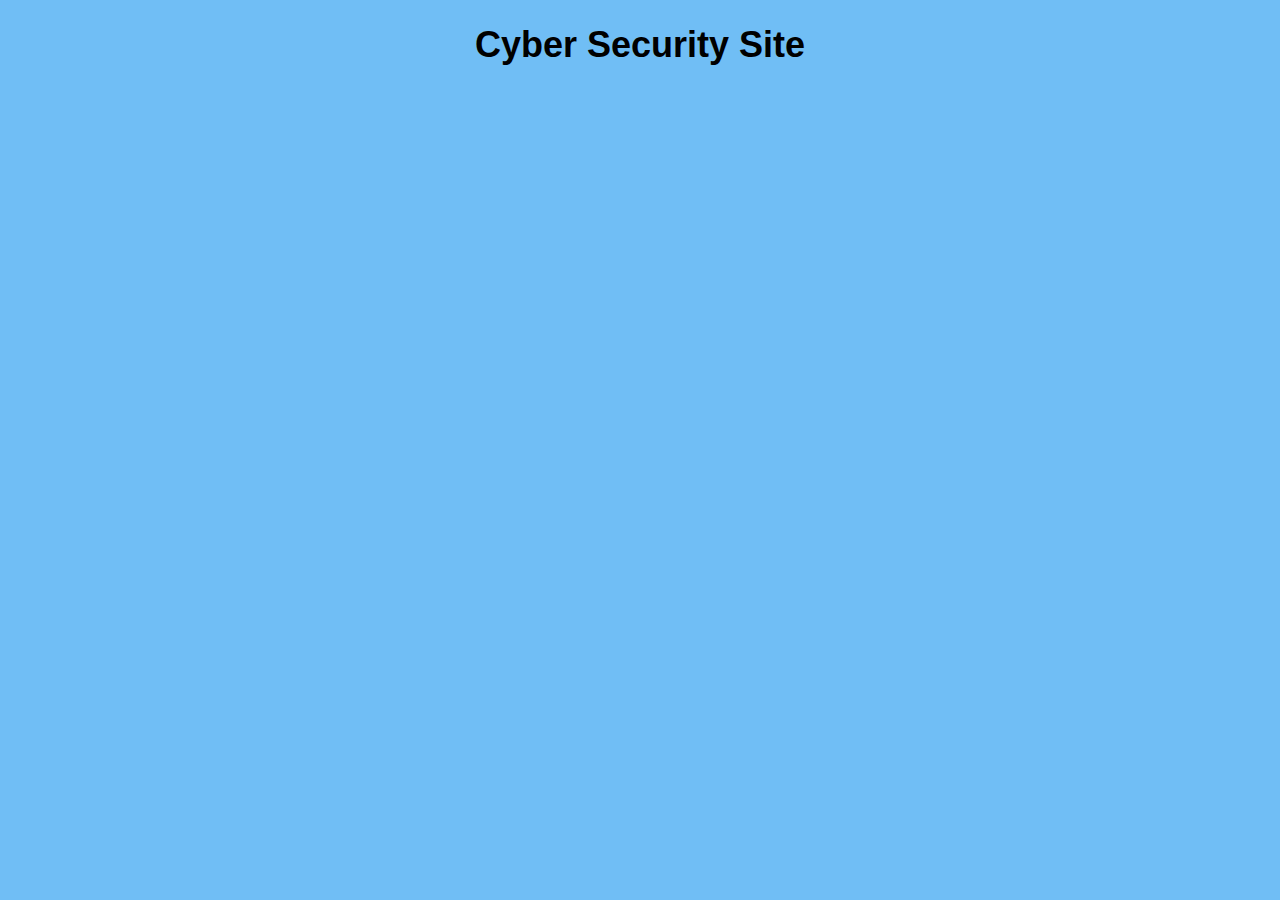
==== groupworkfinal/index.html @ 9129c7bc "initial commit" ====
<!doctype html>
<html lang="en">

<head>
    <meta charset="utf-8"><!--character encoding for the document (Unicode) -->
	<title>Cyber Security Site</title><!--web page title -->
	<meta name="viewport" content="width=device-width, initial-scale=1">
	<link href="normalize.css" rel="stylesheet">
	<link href="css.css" rel="stylesheet">
</head>

<body>
    <h1>Cyber Security Site</h1>
    
</body>

</html>
---- groupworkfinal/css.css ----
h1{
    text-align: center;
}

#intro {
    text-align: center;
}

.img1 {
    width: 250px;
    height:150px;
}

.img2 {
    width: 300px;
    height: 200px; 
     
    
}

.img3 {
  position: absolute;
  top: 30px;
  left: 0px;
  width: 300px;
  height: 300px;
}


body{
    font-family: "Audiowide", sans-serif;
    font-size: large;
    background-color: #70bef5;
}

div {
    width: auto;
    border: 0;
    padding: 0px;
    margin: 20px;
    
}

#didyouknow {
    border-radius: 25px;
    width: 500px;
    border: 5px solid black;
    padding: 0px;
    margin: 20px;
    display: inline-block;
}

#privateaccount {
    width: 850px;
    border: 0px;
    padding: 0px;
    margin: 0px;
    display: inline-block;
    vertical-align: top;
}

#toptip {
    border-radius: 25px;
    width: 250px;
    border: 5px solid black;
    padding: 0px;
    margin: 20px;
    display: inline-block;
    
}

#toptip ul {
    list-style-type: none;
}

#fakeaccounts {
    display: inline-block;
    vertical-align: top;
    width: 1090px;
}

#passwordsecurity {
  width: 850px;
  border: 0px;
  padding: 0px;
  margin: 20px;
  display: inline-block;
  vertical-align: top;
}

#thingtoremember {
  width: 350px;
  border: 5px solid black;
  border-radius: 25px;
  padding: 5px;
  margin: 20px;
  
  vertical-align: top;
  float: right;
}

.navigate {
    background-color: #70bef5;
    overflow: hidden;
}

.navigate a {
    float: left;
    color: black;
    text-align: center;
    padding: 14px 16px;
    text-decoration: none;
    font-size: 20px;
}

.navigate a:hover {
    
    color:black;
    transition-duration: 0.4s;

}

.navigate a.active {
    background-color: #70bef5;
    color: black;
}

.pros-cons-container {
    display: flex;
    max-width:700px;
    margin: 32px auto; 
    box-shadow: 0 4px 16px -4px rgba(0, 0, 0, 0.4);
    background-color: #214053;
   
}

.pros-cons-container .heading {
    font-size: 20px;
    text-align: center;
    color: #fff;
    margin: 0;
    padding: 16px 24px;
  }


  .pros-cons-container .pros-container .heading {
    background: #02c39a;
  }
  
  .pros-cons-container .cons-container .heading {
    background: #e63946;
  }
  
  .pros-cons-container .pros-container ul li::before {
    content: "\f00c";
    font-family: "Font Awesome 5 Free";
    font-weight: bold;
    padding-right: 16px;
    color: #02c39a;
    display: block;
  }
  
  .pros-cons-container .cons-container ul li::before {
    content: "\f00d";
    font-family: "Font Awesome 5 Free";
    font-weight: bold;
    padding-right: 16px;
    color: #e63946;
    display: block;
  }
  
  .pros-cons-container .pros-container,
  .pros-cons-container .cons-container {
    flex: 1;
  }
  
  .pros-cons-container .pros {
    border-right: 1px solid #eee;
  }
  
  .pros-cons-container ul {
    padding: 8px 0;
    list-style: none;
    margin: 0;
  }
  
  .pros-cons-container ul li {
    padding: 16px 32px;
    font-size: 16px;
    line-height: 2;
    display: flex;
    color: #fff;
  }
  
  @media (max-width: 530px) {
    .pros-cons-container {
      flex-direction: column;
    }
  
    .pros-cons-container ul li:nth-of-type(2n) {
      background: #eee;
    }
  }

  .button {
    background-color: #214053; 
    border: none;
    color: white;
    padding: 16px 32px;
    text-align: center;
    text-decoration: none;
    display: inline-block;
    font-size: 16px;
    margin: 4px 2px;
    transition-duration: 0.4s;
    cursor: pointer;
  }
  
  .button:hover {
    background-color: #586460;
    color: white;
  }
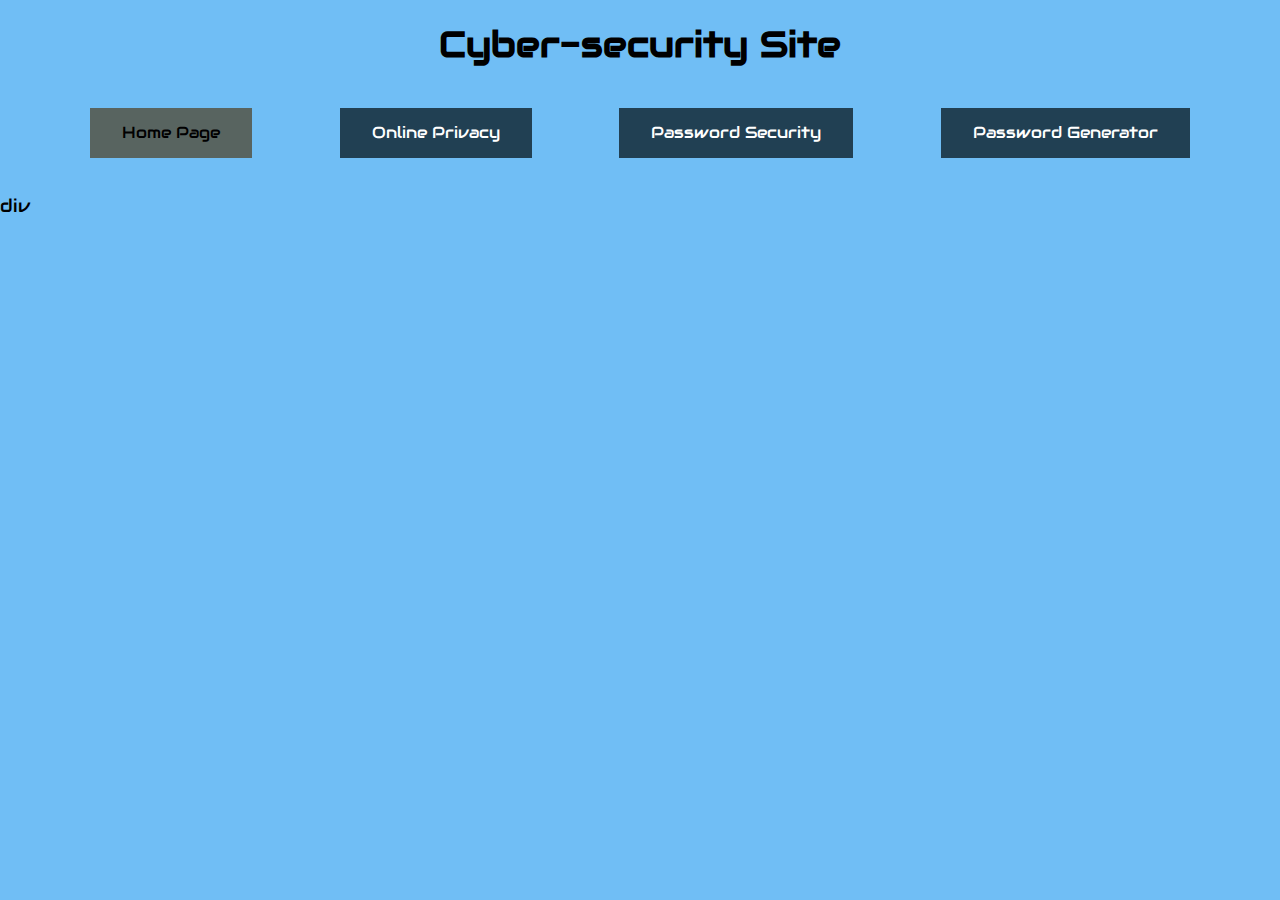
==== commit edef80c8: "Password Generator finished" ====
--- a/groupworkfinal/index.html
+++ b/groupworkfinal/index.html
@@ -2,16 +2,26 @@
 <html lang="en">
 
 <head>
-    <meta charset="utf-8"><!--character encoding for the document (Unicode) -->
-	<title>Cyber Security Site</title><!--web page title -->
+	<meta charset="utf-8"><!--character encoding for the document (Unicode) -->
+	<title>Online Privacy</title><!--web page title -->
 	<meta name="viewport" content="width=device-width, initial-scale=1">
 	<link href="normalize.css" rel="stylesheet">
 	<link href="css.css" rel="stylesheet">
+	<link rel="stylesheet" href="https://fonts.googleapis.com/css?family=Audiowide">
+	<link rel="stylesheet" href="https://cdnjs.cloudflare.com/ajax/libs/font-awesome/5.15.1/css/all.min.css">
 </head>
 
 <body>
-    <h1>Cyber Security Site</h1>
-    
+    <h1 class="center">Cyber-security Site</h1>
+
+	<div class="navigate">
+		<a class="active" href="index.html"><button class="button active">Home Page</button></a>
+		<a href="onlineprivacy.html"><button class="button">Online Privacy</button></a>
+		<a href="passwordsecurity.html"><button class="button">Password Security</button></a>
+		<a href="password-generator.html"><button class="button">Password Generator</button></a>
+	</div>
+
+	div
 </body>
 
 </html>--- a/groupworkfinal/css.css
+++ b/groupworkfinal/css.css
@@ -1,8 +1,4 @@
-h1{
-    text-align: center;
-}
-
-#intro {
+.center {
     text-align: center;
 }
 
@@ -13,17 +9,17 @@
 
 .img2 {
     width: 300px;
-    height: 200px; 
-     
-    
+    height: 200px;
+
+
 }
 
 .img3 {
-  position: absolute;
-  top: 30px;
-  left: 0px;
-  width: 300px;
-  height: 300px;
+    position: absolute;
+    top: 30px;
+    left: 0;
+    width: 300px;
+    height: 300px;
 }
 
 
@@ -36,25 +32,25 @@
 div {
     width: auto;
     border: 0;
-    padding: 0px;
-    margin: 20px;
-    
+    padding: 0;
+    margin: 20px;
+
 }
 
 #didyouknow {
     border-radius: 25px;
     width: 500px;
     border: 5px solid black;
-    padding: 0px;
+    padding: 0;
     margin: 20px;
     display: inline-block;
 }
 
 #privateaccount {
     width: 850px;
-    border: 0px;
-    padding: 0px;
-    margin: 0px;
+    border: 0;
+    padding: 0;
+    margin: 0;
     display: inline-block;
     vertical-align: top;
 }
@@ -63,10 +59,10 @@
     border-radius: 25px;
     width: 250px;
     border: 5px solid black;
-    padding: 0px;
-    margin: 20px;
-    display: inline-block;
-    
+    padding: 0;
+    margin: 20px;
+    display: inline-block;
+
 }
 
 #toptip ul {
@@ -80,26 +76,28 @@
 }
 
 #passwordsecurity {
-  width: 850px;
-  border: 0px;
-  padding: 0px;
-  margin: 20px;
-  display: inline-block;
-  vertical-align: top;
+    width: 850px;
+    border: 0;
+    padding: 0;
+    margin: 20px;
+    display: inline-block;
+    vertical-align: top;
 }
 
 #thingtoremember {
-  width: 350px;
-  border: 5px solid black;
-  border-radius: 25px;
-  padding: 5px;
-  margin: 20px;
-  
-  vertical-align: top;
-  float: right;
+    width: 350px;
+    border: 5px solid black;
+    border-radius: 25px;
+    padding: 5px;
+    margin: 20px;
+
+    vertical-align: top;
+    float: right;
 }
 
 .navigate {
+    display: flex;
+    justify-content: space-evenly;
     background-color: #70bef5;
     overflow: hidden;
 }
@@ -113,25 +111,29 @@
     font-size: 20px;
 }
 
-.navigate a:hover {
-    
+
+button.active {
+    background-color: #586460;
+    color: black;
+}
+
+button.active:hover {
+    background-color: #214053;
+    color: white;
+}
+
+.navigate .button:hover {
     color:black;
     transition-duration: 0.4s;
-
-}
-
-.navigate a.active {
-    background-color: #70bef5;
-    color: black;
 }
 
 .pros-cons-container {
     display: flex;
     max-width:700px;
-    margin: 32px auto; 
+    margin: 32px auto;
     box-shadow: 0 4px 16px -4px rgba(0, 0, 0, 0.4);
     background-color: #214053;
-   
+
 }
 
 .pros-cons-container .heading {
@@ -140,70 +142,70 @@
     color: #fff;
     margin: 0;
     padding: 16px 24px;
-  }
-
-
-  .pros-cons-container .pros-container .heading {
+}
+
+
+.pros-cons-container .pros-container .heading {
     background: #02c39a;
-  }
-  
-  .pros-cons-container .cons-container .heading {
+}
+
+.pros-cons-container .cons-container .heading {
     background: #e63946;
-  }
-  
-  .pros-cons-container .pros-container ul li::before {
+}
+
+.pros-cons-container .pros-container ul li::before {
     content: "\f00c";
-    font-family: "Font Awesome 5 Free";
+    font-family: "Font Awesome 5 Free", sans-serif;
     font-weight: bold;
     padding-right: 16px;
     color: #02c39a;
     display: block;
-  }
-  
-  .pros-cons-container .cons-container ul li::before {
+}
+
+.pros-cons-container .cons-container ul li::before {
     content: "\f00d";
-    font-family: "Font Awesome 5 Free";
+    font-family: "Font Awesome 5 Free", sans-serif;
     font-weight: bold;
     padding-right: 16px;
     color: #e63946;
     display: block;
-  }
-  
-  .pros-cons-container .pros-container,
-  .pros-cons-container .cons-container {
+}
+
+.pros-cons-container .pros-container,
+.pros-cons-container .cons-container {
     flex: 1;
-  }
-  
-  .pros-cons-container .pros {
+}
+
+.pros-cons-container .pros {
     border-right: 1px solid #eee;
-  }
-  
-  .pros-cons-container ul {
+}
+
+.pros-cons-container ul {
     padding: 8px 0;
     list-style: none;
     margin: 0;
-  }
-  
-  .pros-cons-container ul li {
+}
+
+.pros-cons-container ul li {
     padding: 16px 32px;
     font-size: 16px;
     line-height: 2;
     display: flex;
     color: #fff;
-  }
-  
-  @media (max-width: 530px) {
+}
+
+@media (max-width: 530px) {
     .pros-cons-container {
-      flex-direction: column;
+        flex-direction: column;
     }
-  
+
     .pros-cons-container ul li:nth-of-type(2n) {
-      background: #eee;
+        background: #eee;
     }
-  }
-
-  .button {
-    background-color: #214053; 
+}
+
+.button {
+    background-color: #214053;
     border: none;
     color: white;
     padding: 16px 32px;
@@ -214,9 +216,81 @@
     margin: 4px 2px;
     transition-duration: 0.4s;
     cursor: pointer;
-  }
-  
-  .button:hover {
+}
+
+.button:hover {
     background-color: #586460;
     color: white;
-  }+}
+
+.pwd-generator {
+    border-radius: 10px;
+    background-color: #214053;
+    padding: 30px;
+    margin-top: 2em;
+}
+
+.contain-width {
+    max-width: 70%;
+    margin-left: auto;
+    margin-right: auto;
+}
+
+#generator-start {
+    margin: 6em;
+}
+
+.light {
+    background-color: #70bef5;
+    color: black;
+    border-radius: 10px;
+    outline: 3px solid white;
+}
+
+.light:hover {
+    color: white;
+    background-color: #70bef5;
+    outline-color: black;
+}
+
+#generator-content {
+    flex-flow: column;
+    justify-content: space-between;
+    align-items: center;
+}
+
+#generator-header {
+    color: lightgrey;
+    margin-top: -1em;
+}
+
+.generator-choice {
+    border-radius: 10px;
+    margin: 1em;
+    min-width: 60%;
+    max-width: 60%;
+    padding: 0.5em;
+}
+
+.generator-choice:hover {
+    background-color: lightgrey;
+}
+
+.generator-choice:active {
+    background-color: grey;
+}
+
+#generator-end {
+    flex-flow: column;
+    justify-content: center;
+}
+
+#generator-end p {
+    color: lightgrey;
+}
+
+#generator-end button {
+    margin-top: 2em;
+    width: fit-content;
+    align-self: center;
+}
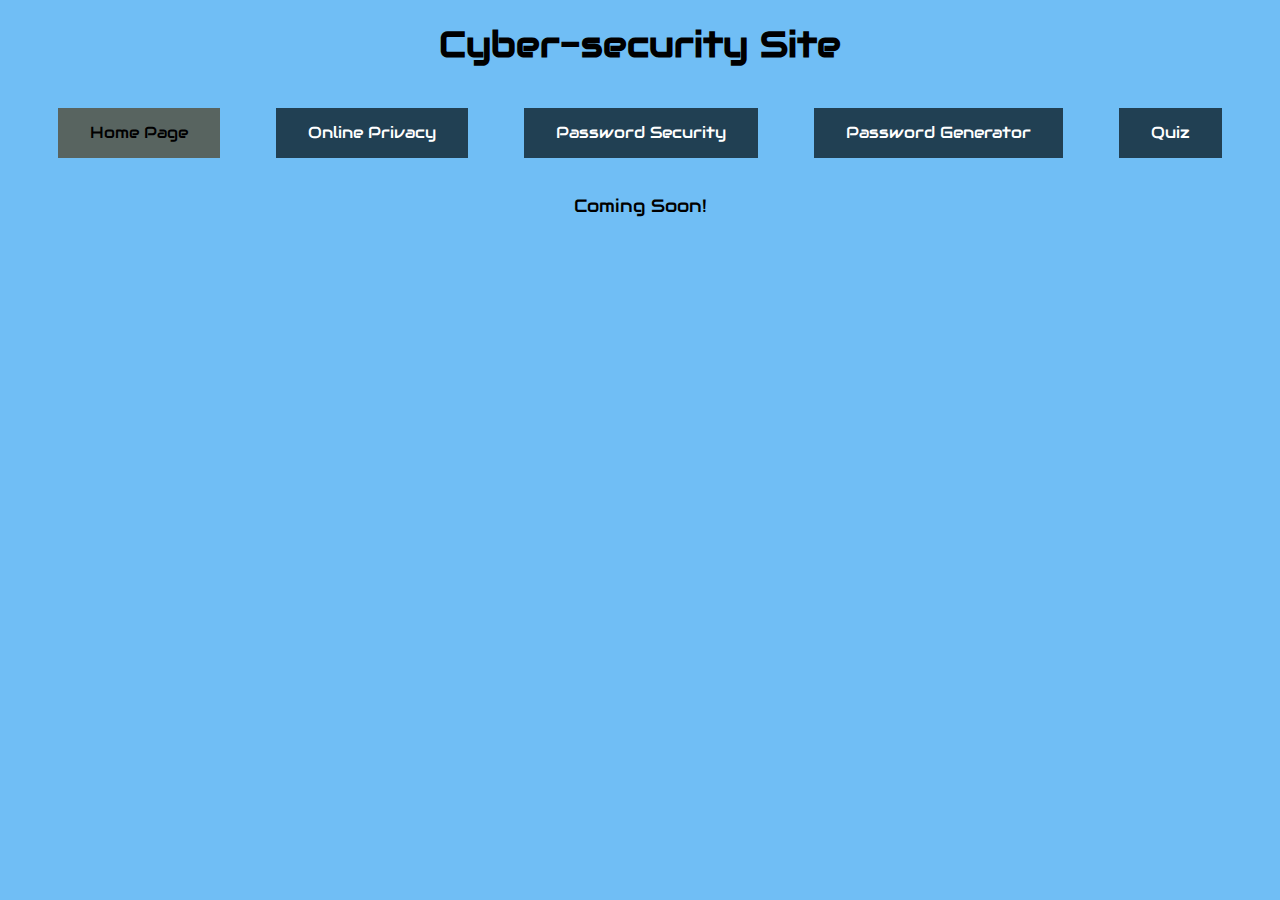
==== commit b79c71b7: "standardised pages" ====
--- a/groupworkfinal/index.html
+++ b/groupworkfinal/index.html
@@ -19,9 +19,10 @@
 		<a href="onlineprivacy.html"><button class="button">Online Privacy</button></a>
 		<a href="passwordsecurity.html"><button class="button">Password Security</button></a>
 		<a href="password-generator.html"><button class="button">Password Generator</button></a>
+		<a href="quiz.html"><button class="button">Quiz</button></a>
 	</div>
 
-	div
+	<div class="center">Coming Soon!</div>
 </body>
 
 </html>--- a/groupworkfinal/css.css
+++ b/groupworkfinal/css.css
@@ -294,3 +294,84 @@
     width: fit-content;
     align-self: center;
 }
+
+body {
+    background: #70bef5
+}
+
+.app {
+    background: #fff;
+    width: 90%;
+    max-width: 600px;
+    margin: 100px auto 0;
+    border-radius: 10px;
+    padding: 30px;
+
+}
+
+.app h1 {
+    font-size: 25px;
+    color: #001e4d;
+    font-weight: 600;
+    border-bottom: 1px solid #333;
+    padding-bottom: 30px;
+}
+
+.quiz {
+    padding: 20px 0;
+}
+
+.quiz h2 {
+    font-size: 18px;
+    color: #001e4d;
+    font-weight: 600;
+}
+
+.btn {
+    background: #fff;
+    color: #222;
+    font-weight: 500;
+    width: 100%;
+    border: 1px solid #222;
+    padding: 10px;
+    margin: 10px 0;
+    text-align: left;
+    border-radius: 4px;
+    cursor: pointer;
+    transition: all 0.3s;
+}
+
+.btn:hover:not([disabled]) {
+    background: #222;
+    color: #fff;
+}
+
+.btn:disabled {
+    cursor: no-drop;
+}
+
+#next-btn {
+    background: #001e4d;
+    color: #fff;
+    font-weight: 500;
+    width: 150px;
+    border: 0;
+    padding: 10px;
+    margin: 20px auto 0;
+    border-radius: 4px;
+    cursor: pointer;
+    display: none;
+
+}
+
+.correct {
+    background: #9aeabc;
+}
+
+.incorrect {
+    background: #ff9393;
+}
+
+.app * {
+    font-family: 'Lucida Sans', 'Lucida Sans Regular', 'Lucida Grande', 'Lucida Sans Unicode', Geneva, Verdana, sans-serif;
+}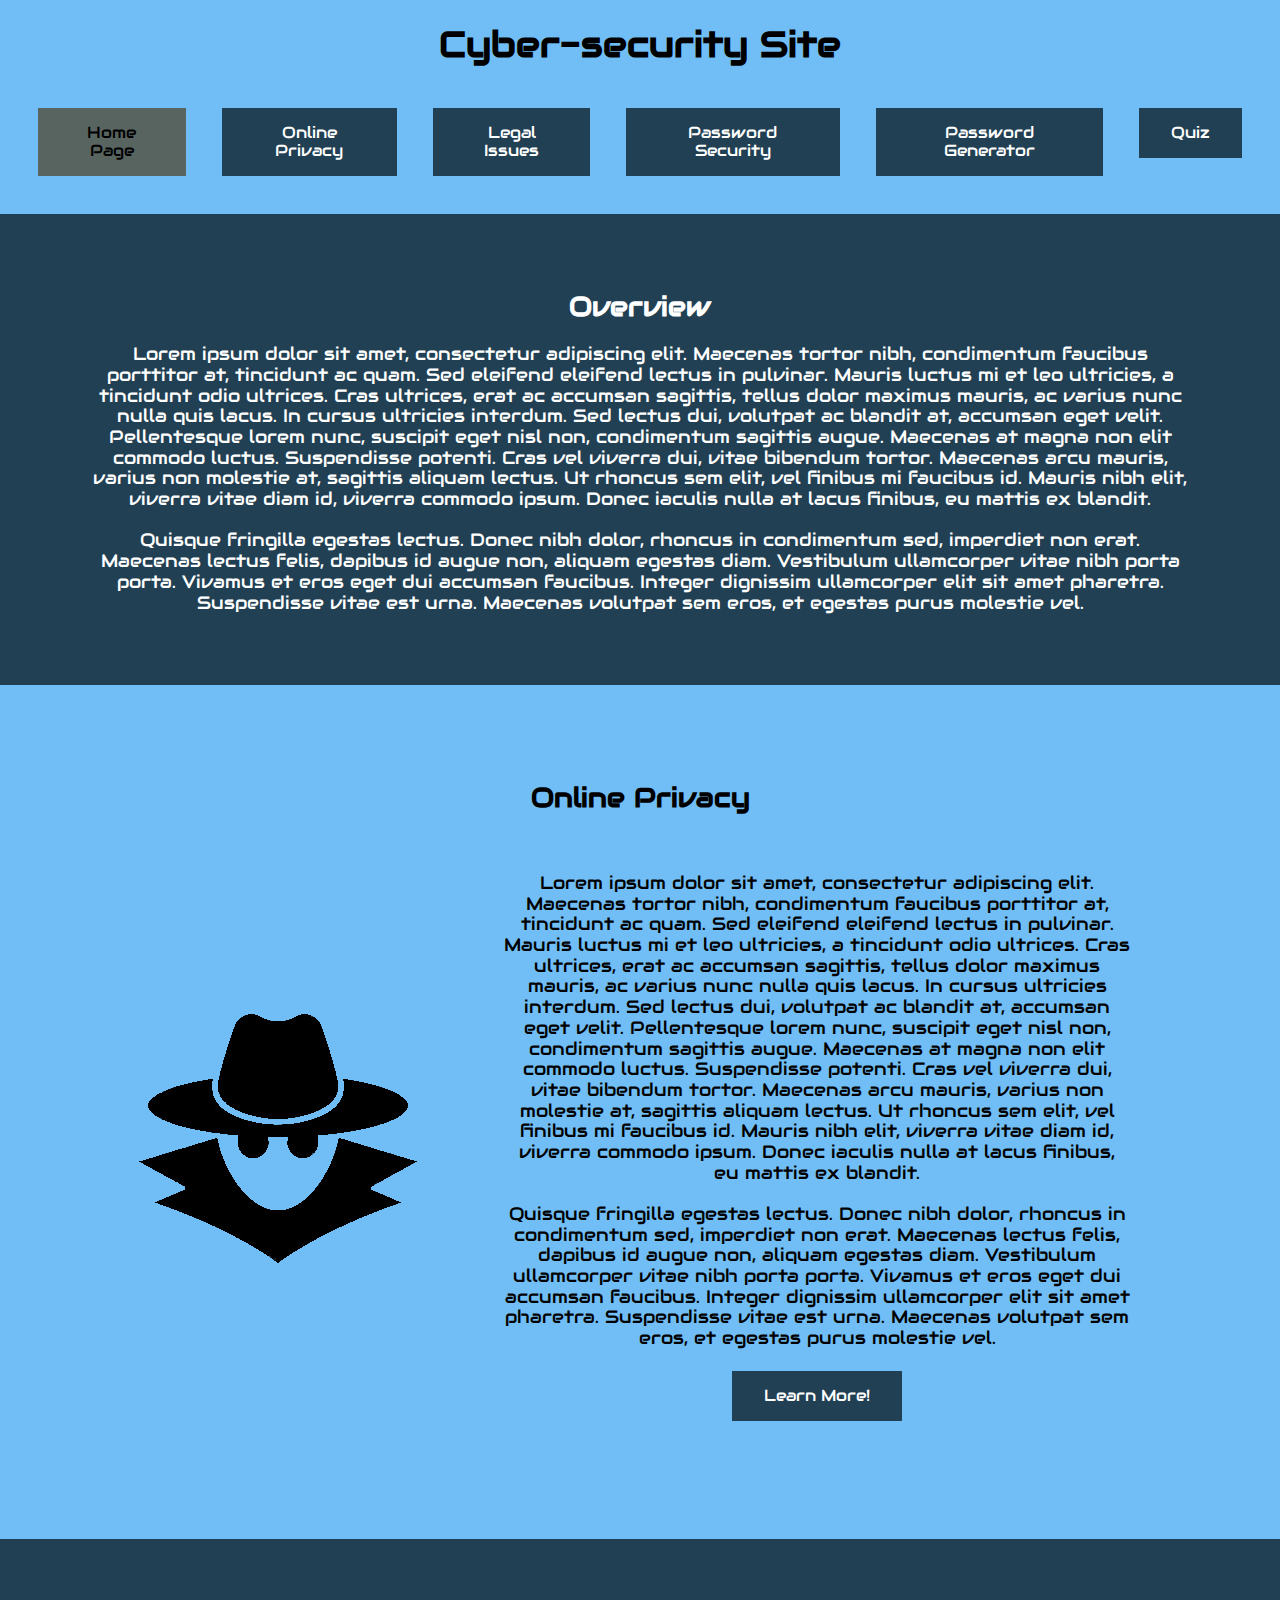
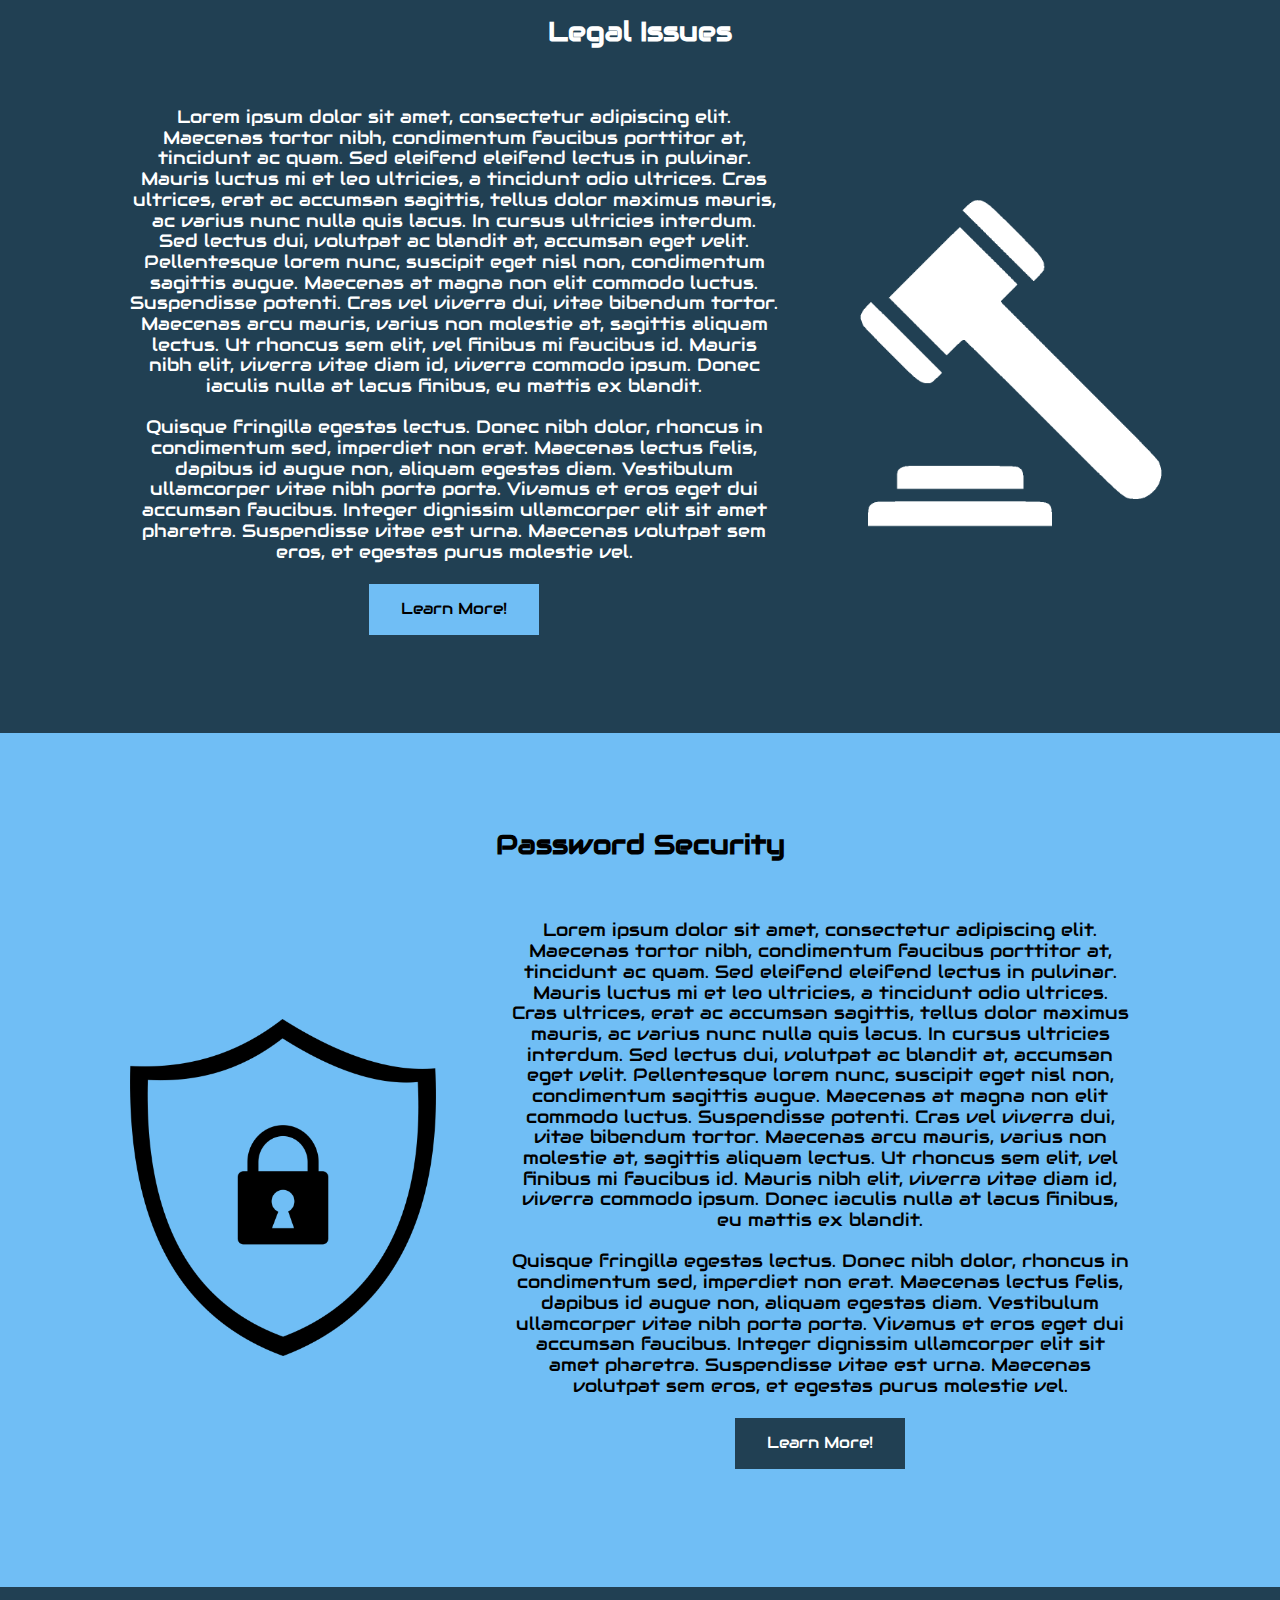
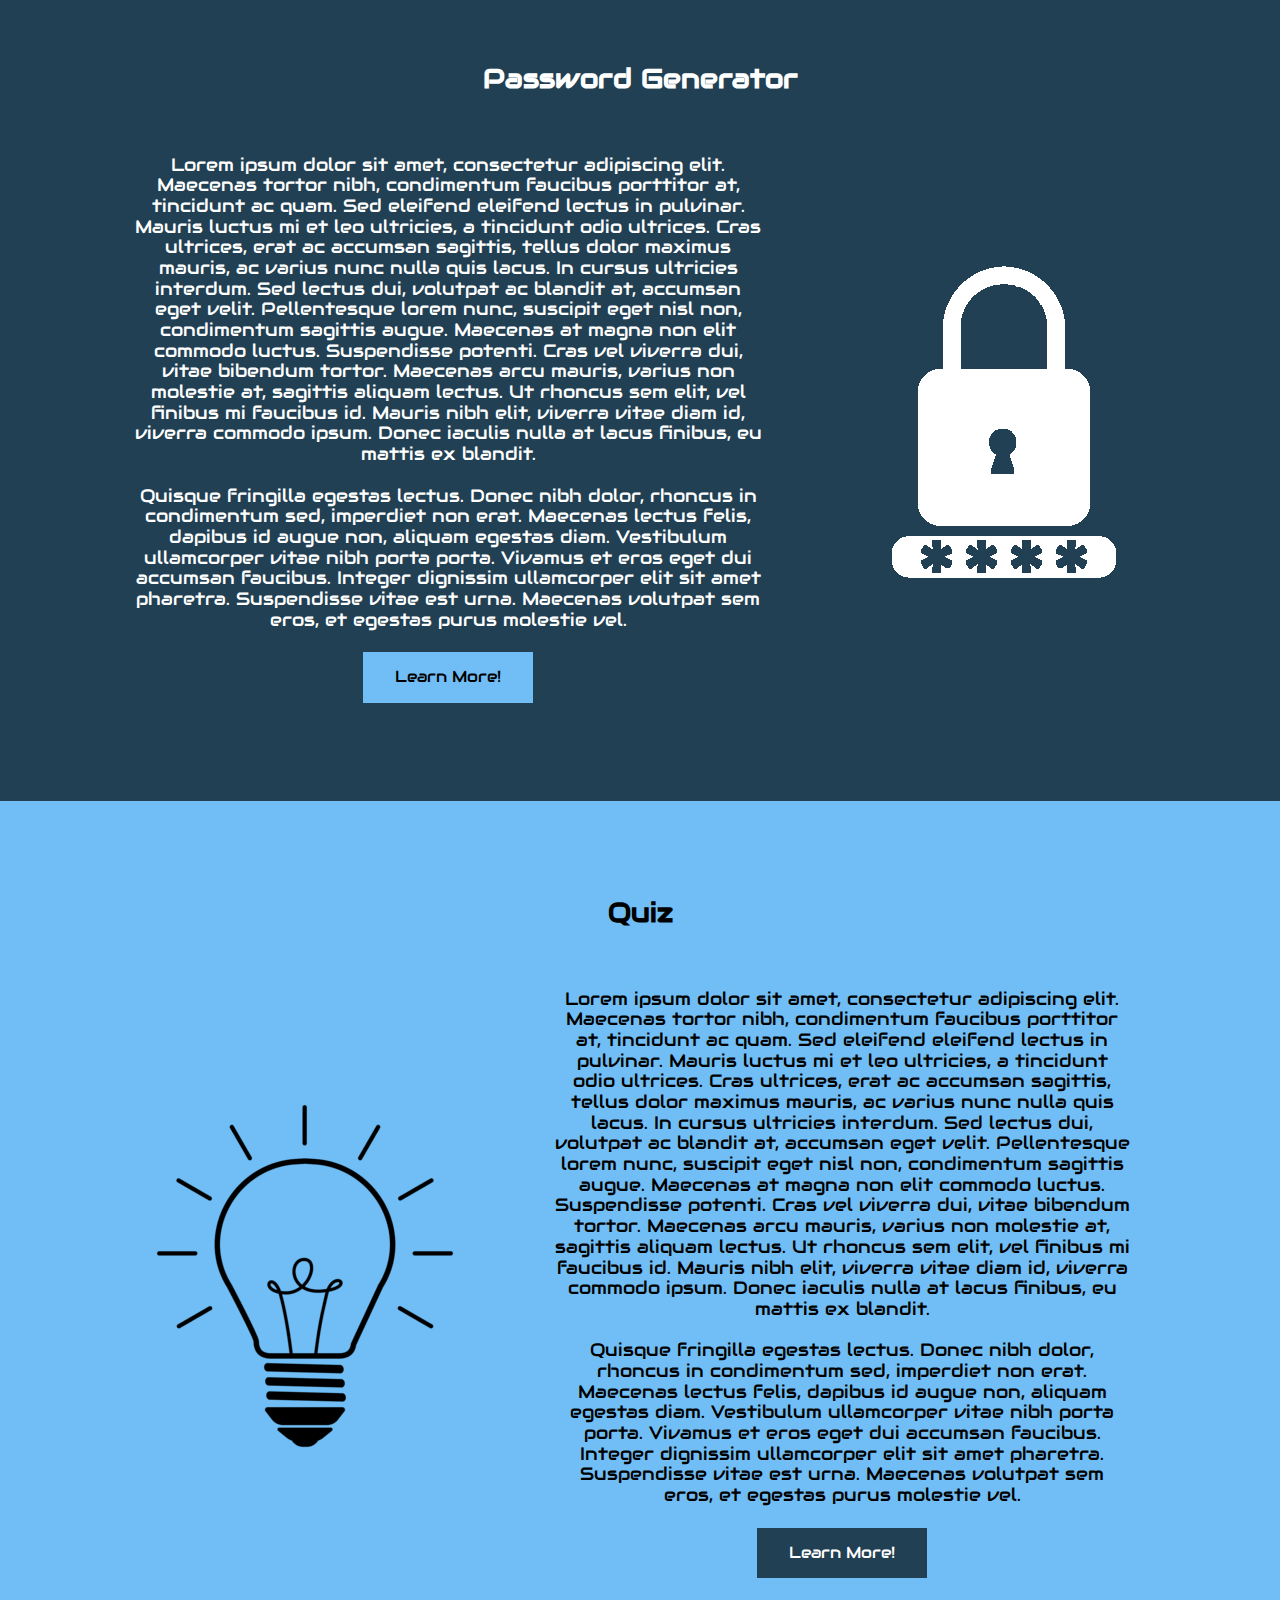
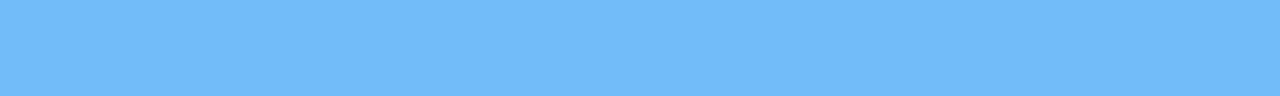
==== commit d22a1625: "Home Page Base" ====
--- a/groupworkfinal/index.html
+++ b/groupworkfinal/index.html
@@ -15,14 +15,115 @@
     <h1 class="center">Cyber-security Site</h1>
 
 	<div class="navigate">
-		<a class="active" href="index.html"><button class="button active">Home Page</button></a>
+		<a><button class="button active">Home Page</button></a>
 		<a href="onlineprivacy.html"><button class="button">Online Privacy</button></a>
+		<a href="legal.html"><button class="button">Legal Issues</button></a>
 		<a href="passwordsecurity.html"><button class="button">Password Security</button></a>
 		<a href="password-generator.html"><button class="button">Password Generator</button></a>
 		<a href="quiz.html"><button class="button">Quiz</button></a>
 	</div>
 
-	<div class="center">Coming Soon!</div>
+	<div class="center" id="index-content">
+		<div class="index-div alt-palette">
+			<h2>Overview</h2>
+			<p>
+				Lorem ipsum dolor sit amet, consectetur adipiscing elit. Maecenas tortor nibh, condimentum faucibus porttitor at, tincidunt ac quam. Sed eleifend eleifend lectus in pulvinar. Mauris luctus mi et leo ultricies, a tincidunt odio ultrices. Cras ultrices, erat ac accumsan sagittis, tellus dolor maximus mauris, ac varius nunc nulla quis lacus. In cursus ultricies interdum. Sed lectus dui, volutpat ac blandit at, accumsan eget velit. Pellentesque lorem nunc, suscipit eget nisl non, condimentum sagittis augue. Maecenas at magna non elit commodo luctus. Suspendisse potenti. Cras vel viverra dui, vitae bibendum tortor. Maecenas arcu mauris, varius non molestie at, sagittis aliquam lectus. Ut rhoncus sem elit, vel finibus mi faucibus id. Mauris nibh elit, viverra vitae diam id, viverra commodo ipsum. Donec iaculis nulla at lacus finibus, eu mattis ex blandit.
+				<br><br>
+				Quisque fringilla egestas lectus. Donec nibh dolor, rhoncus in condimentum sed, imperdiet non erat. Maecenas lectus felis, dapibus id augue non, aliquam egestas diam. Vestibulum ullamcorper vitae nibh porta porta. Vivamus et eros eget dui accumsan faucibus. Integer dignissim ullamcorper elit sit amet pharetra. Suspendisse vitae est urna. Maecenas volutpat sem eros, et egestas purus molestie vel.
+			</p>
+		</div>
+
+		<div class="index-div">
+			<h2>Online Privacy</h2>
+			<div class="index-section">
+				<img src="images/incognito.png" alt="Man with hat & sunglasses" id="privacy-img"> <!-- https://designbundles.net/cooshstore/865854-incognito-icon-browse-in-private-spy-agent-secret- -->
+				<div class="index-txt">
+					<p>
+						Lorem ipsum dolor sit amet, consectetur adipiscing elit. Maecenas tortor nibh, condimentum faucibus porttitor at, tincidunt ac quam. Sed eleifend eleifend lectus in pulvinar. Mauris luctus mi et leo ultricies, a tincidunt odio ultrices. Cras ultrices, erat ac accumsan sagittis, tellus dolor maximus mauris, ac varius nunc nulla quis lacus. In cursus ultricies interdum. Sed lectus dui, volutpat ac blandit at, accumsan eget velit. Pellentesque lorem nunc, suscipit eget nisl non, condimentum sagittis augue. Maecenas at magna non elit commodo luctus. Suspendisse potenti. Cras vel viverra dui, vitae bibendum tortor. Maecenas arcu mauris, varius non molestie at, sagittis aliquam lectus. Ut rhoncus sem elit, vel finibus mi faucibus id. Mauris nibh elit, viverra vitae diam id, viverra commodo ipsum. Donec iaculis nulla at lacus finibus, eu mattis ex blandit.
+						<br><br>
+						Quisque fringilla egestas lectus. Donec nibh dolor, rhoncus in condimentum sed, imperdiet non erat. Maecenas lectus felis, dapibus id augue non, aliquam egestas diam. Vestibulum ullamcorper vitae nibh porta porta. Vivamus et eros eget dui accumsan faucibus. Integer dignissim ullamcorper elit sit amet pharetra. Suspendisse vitae est urna. Maecenas volutpat sem eros, et egestas purus molestie vel.
+					</p>
+					<a href="onlineprivacy.html">
+						<button class="button">Learn More!</button>
+					</a>
+				</div>
+			</div>
+
+		</div>
+
+		<div class="index-div alt-palette">
+			<h2>Legal Issues</h2>
+			<div class="index-section">
+				<div class="index-txt">
+					<p>
+						Lorem ipsum dolor sit amet, consectetur adipiscing elit. Maecenas tortor nibh, condimentum faucibus porttitor at, tincidunt ac quam. Sed eleifend eleifend lectus in pulvinar. Mauris luctus mi et leo ultricies, a tincidunt odio ultrices. Cras ultrices, erat ac accumsan sagittis, tellus dolor maximus mauris, ac varius nunc nulla quis lacus. In cursus ultricies interdum. Sed lectus dui, volutpat ac blandit at, accumsan eget velit. Pellentesque lorem nunc, suscipit eget nisl non, condimentum sagittis augue. Maecenas at magna non elit commodo luctus. Suspendisse potenti. Cras vel viverra dui, vitae bibendum tortor. Maecenas arcu mauris, varius non molestie at, sagittis aliquam lectus. Ut rhoncus sem elit, vel finibus mi faucibus id. Mauris nibh elit, viverra vitae diam id, viverra commodo ipsum. Donec iaculis nulla at lacus finibus, eu mattis ex blandit.
+						<br><br>
+						Quisque fringilla egestas lectus. Donec nibh dolor, rhoncus in condimentum sed, imperdiet non erat. Maecenas lectus felis, dapibus id augue non, aliquam egestas diam. Vestibulum ullamcorper vitae nibh porta porta. Vivamus et eros eget dui accumsan faucibus. Integer dignissim ullamcorper elit sit amet pharetra. Suspendisse vitae est urna. Maecenas volutpat sem eros, et egestas purus molestie vel.
+					</p>
+					<a href="legal.html">
+						<button class="button btn-invert">Learn More!</button>
+					</a>
+				</div>
+				<img src="images/gavel.png" alt="Gavel" id="legal-img"> <!-- https://www.clipartmax.com/middle/m2i8K9i8H7m2G6G6_law-gavel-svg-png-icon-free-download-gavel-png/ -->
+			</div>
+
+		</div>
+
+		<div class="index-div">
+			<h2>Password Security</h2>
+			<div class="index-section">
+				<img src="images/padlock.webp" alt="Lock & Shield" id="password-img"> <!-- https://uxwing.com/shield-lock-line-icon/  -->
+				<div class="index-txt">
+					<p>
+						Lorem ipsum dolor sit amet, consectetur adipiscing elit. Maecenas tortor nibh, condimentum faucibus porttitor at, tincidunt ac quam. Sed eleifend eleifend lectus in pulvinar. Mauris luctus mi et leo ultricies, a tincidunt odio ultrices. Cras ultrices, erat ac accumsan sagittis, tellus dolor maximus mauris, ac varius nunc nulla quis lacus. In cursus ultricies interdum. Sed lectus dui, volutpat ac blandit at, accumsan eget velit. Pellentesque lorem nunc, suscipit eget nisl non, condimentum sagittis augue. Maecenas at magna non elit commodo luctus. Suspendisse potenti. Cras vel viverra dui, vitae bibendum tortor. Maecenas arcu mauris, varius non molestie at, sagittis aliquam lectus. Ut rhoncus sem elit, vel finibus mi faucibus id. Mauris nibh elit, viverra vitae diam id, viverra commodo ipsum. Donec iaculis nulla at lacus finibus, eu mattis ex blandit.
+						<br><br>
+						Quisque fringilla egestas lectus. Donec nibh dolor, rhoncus in condimentum sed, imperdiet non erat. Maecenas lectus felis, dapibus id augue non, aliquam egestas diam. Vestibulum ullamcorper vitae nibh porta porta. Vivamus et eros eget dui accumsan faucibus. Integer dignissim ullamcorper elit sit amet pharetra. Suspendisse vitae est urna. Maecenas volutpat sem eros, et egestas purus molestie vel.
+					</p>
+					<a href="passwordsecurity.html">
+						<button class="button">Learn More!</button>
+					</a>
+				</div>
+			</div>
+
+		</div>
+
+		<div class="index-div alt-palette">
+			<h2>Password Generator</h2>
+			<div class="index-section">
+				<div class="index-txt">
+					<p>
+						Lorem ipsum dolor sit amet, consectetur adipiscing elit. Maecenas tortor nibh, condimentum faucibus porttitor at, tincidunt ac quam. Sed eleifend eleifend lectus in pulvinar. Mauris luctus mi et leo ultricies, a tincidunt odio ultrices. Cras ultrices, erat ac accumsan sagittis, tellus dolor maximus mauris, ac varius nunc nulla quis lacus. In cursus ultricies interdum. Sed lectus dui, volutpat ac blandit at, accumsan eget velit. Pellentesque lorem nunc, suscipit eget nisl non, condimentum sagittis augue. Maecenas at magna non elit commodo luctus. Suspendisse potenti. Cras vel viverra dui, vitae bibendum tortor. Maecenas arcu mauris, varius non molestie at, sagittis aliquam lectus. Ut rhoncus sem elit, vel finibus mi faucibus id. Mauris nibh elit, viverra vitae diam id, viverra commodo ipsum. Donec iaculis nulla at lacus finibus, eu mattis ex blandit.
+						<br><br>
+						Quisque fringilla egestas lectus. Donec nibh dolor, rhoncus in condimentum sed, imperdiet non erat. Maecenas lectus felis, dapibus id augue non, aliquam egestas diam. Vestibulum ullamcorper vitae nibh porta porta. Vivamus et eros eget dui accumsan faucibus. Integer dignissim ullamcorper elit sit amet pharetra. Suspendisse vitae est urna. Maecenas volutpat sem eros, et egestas purus molestie vel.
+					</p>
+					<a href="password-generator.html">
+						<button class="button btn-invert">Learn More!</button>
+					</a>
+				</div>
+				<img src="images/password-padlock.png" alt="Padlock & Password" id="pwd-gen-img"> <!-- https://pngtree.com/freepng/lock-icon-locked-with-password_8536180.html -->
+			</div>
+
+		</div>
+
+		<div class="index-div">
+			<h2>Quiz</h2>
+			<div class="index-section"> <!-- https://pngtree.com/freepng/vector-black-line-glowing-idea-bulb-clipart-design_8708601.html -->
+				<img src="images/lightbulb.png" alt="Lightbulb" id="quiz-img">
+				<div class="index-txt">
+					<p>
+						Lorem ipsum dolor sit amet, consectetur adipiscing elit. Maecenas tortor nibh, condimentum faucibus porttitor at, tincidunt ac quam. Sed eleifend eleifend lectus in pulvinar. Mauris luctus mi et leo ultricies, a tincidunt odio ultrices. Cras ultrices, erat ac accumsan sagittis, tellus dolor maximus mauris, ac varius nunc nulla quis lacus. In cursus ultricies interdum. Sed lectus dui, volutpat ac blandit at, accumsan eget velit. Pellentesque lorem nunc, suscipit eget nisl non, condimentum sagittis augue. Maecenas at magna non elit commodo luctus. Suspendisse potenti. Cras vel viverra dui, vitae bibendum tortor. Maecenas arcu mauris, varius non molestie at, sagittis aliquam lectus. Ut rhoncus sem elit, vel finibus mi faucibus id. Mauris nibh elit, viverra vitae diam id, viverra commodo ipsum. Donec iaculis nulla at lacus finibus, eu mattis ex blandit.
+						<br><br>
+						Quisque fringilla egestas lectus. Donec nibh dolor, rhoncus in condimentum sed, imperdiet non erat. Maecenas lectus felis, dapibus id augue non, aliquam egestas diam. Vestibulum ullamcorper vitae nibh porta porta. Vivamus et eros eget dui accumsan faucibus. Integer dignissim ullamcorper elit sit amet pharetra. Suspendisse vitae est urna. Maecenas volutpat sem eros, et egestas purus molestie vel.
+					</p>
+					<a href="quiz.html">
+						<button class="button">Learn More!</button>
+					</a>
+				</div>
+			</div>
+
+		</div>
+	</div>
+
 </body>
 
 </html>--- a/groupworkfinal/css.css
+++ b/groupworkfinal/css.css
@@ -76,7 +76,7 @@
 }
 
 #passwordsecurity {
-    width: 850px;
+    width: 80%;
     border: 0;
     padding: 0;
     margin: 20px;
@@ -85,14 +85,13 @@
 }
 
 #thingtoremember {
+    align-self: center;
     width: 350px;
+    max-height: 20em;
     border: 5px solid black;
     border-radius: 25px;
     padding: 5px;
     margin: 20px;
-
-    vertical-align: top;
-    float: right;
 }
 
 .navigate {
@@ -374,4 +373,93 @@
 
 .app * {
     font-family: 'Lucida Sans', 'Lucida Sans Regular', 'Lucida Grande', 'Lucida Sans Unicode', Geneva, Verdana, sans-serif;
+}
+
+#index-content {
+    margin: auto 0 auto 0;
+
+}
+
+.index-div {
+    padding:  3em 5em 3em 5em;
+}
+
+
+.alt-palette {
+    background-color: #214053;
+    color: white;
+    margin: 0;
+}
+
+.index-section {
+    display: flex;
+    justify-content: space-between;
+    gap: 3em;
+}
+
+
+#password-img, #legal-img {
+    width: 30%;
+    height: 30%;
+    align-self: center;
+}
+
+
+#privacy-img, #pwd-gen-img, #quiz-img {
+    width: auto;
+    height: 200%;
+    align-self: center;
+}
+
+.btn-invert {
+    color: black;
+    background-color: #70bef5;
+}
+
+.container {
+    position: relative;
+    width: 50%;
+}
+
+.image {
+    opacity: 1;
+    display: block;
+    width: 100%;
+    height: auto;
+    transition: .5s ease;
+    backface-visibility: hidden;
+}
+
+.middle {
+    transition: .5s ease;
+    opacity: 0;
+    position: absolute;
+    top: 50%;
+    left: 50%;
+    transform: translate(-50%, -50%);
+    -ms-transform: translate(-50%, -50%);
+    text-align: center;
+}
+
+.container:hover .image {
+    opacity: 0.3;
+}
+
+.container:hover .middle {
+    opacity: 1;
+}
+
+.text {
+    background-color: transparent;
+    color: white;
+    font-size: 16px;
+    padding: 16px 32px;
+}
+
+.pwd-security-intro {
+    display: flex;
+}
+
+#pwd-security-intro {
+    max-width: 60%;
 }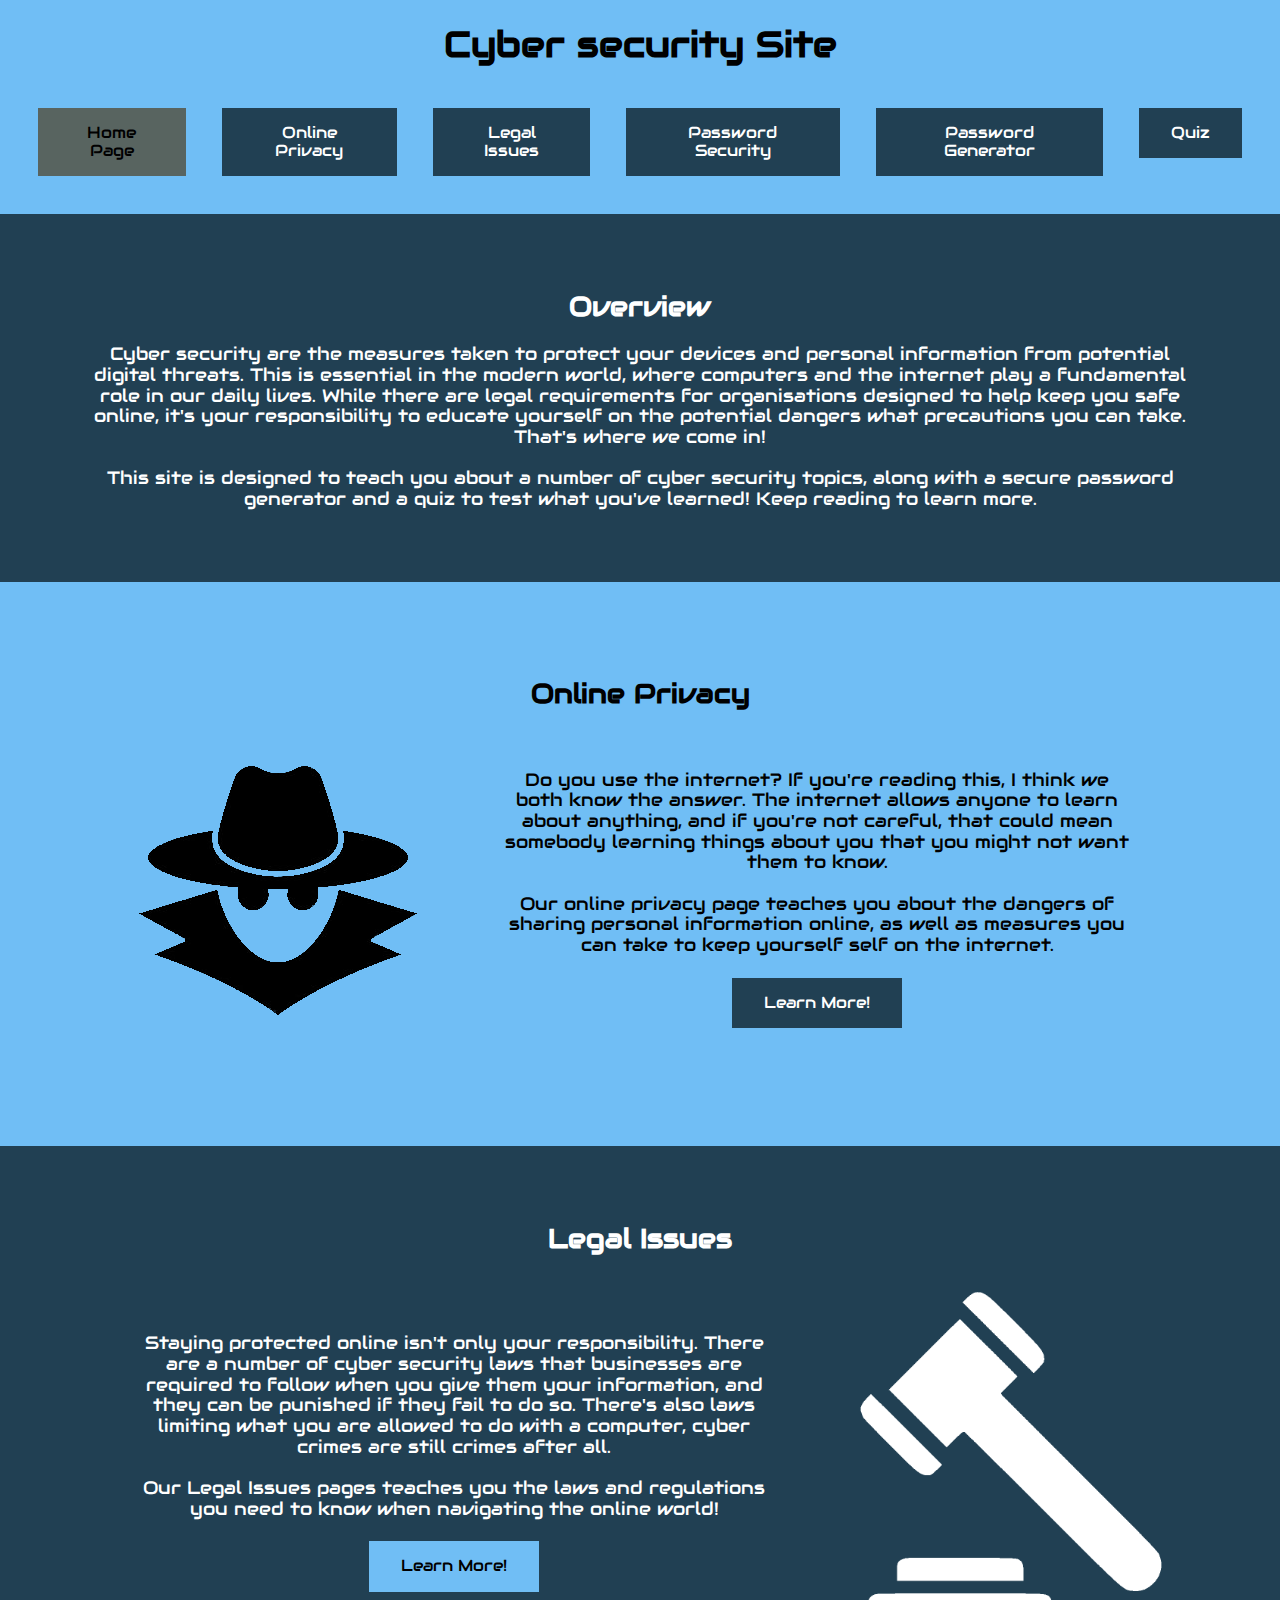
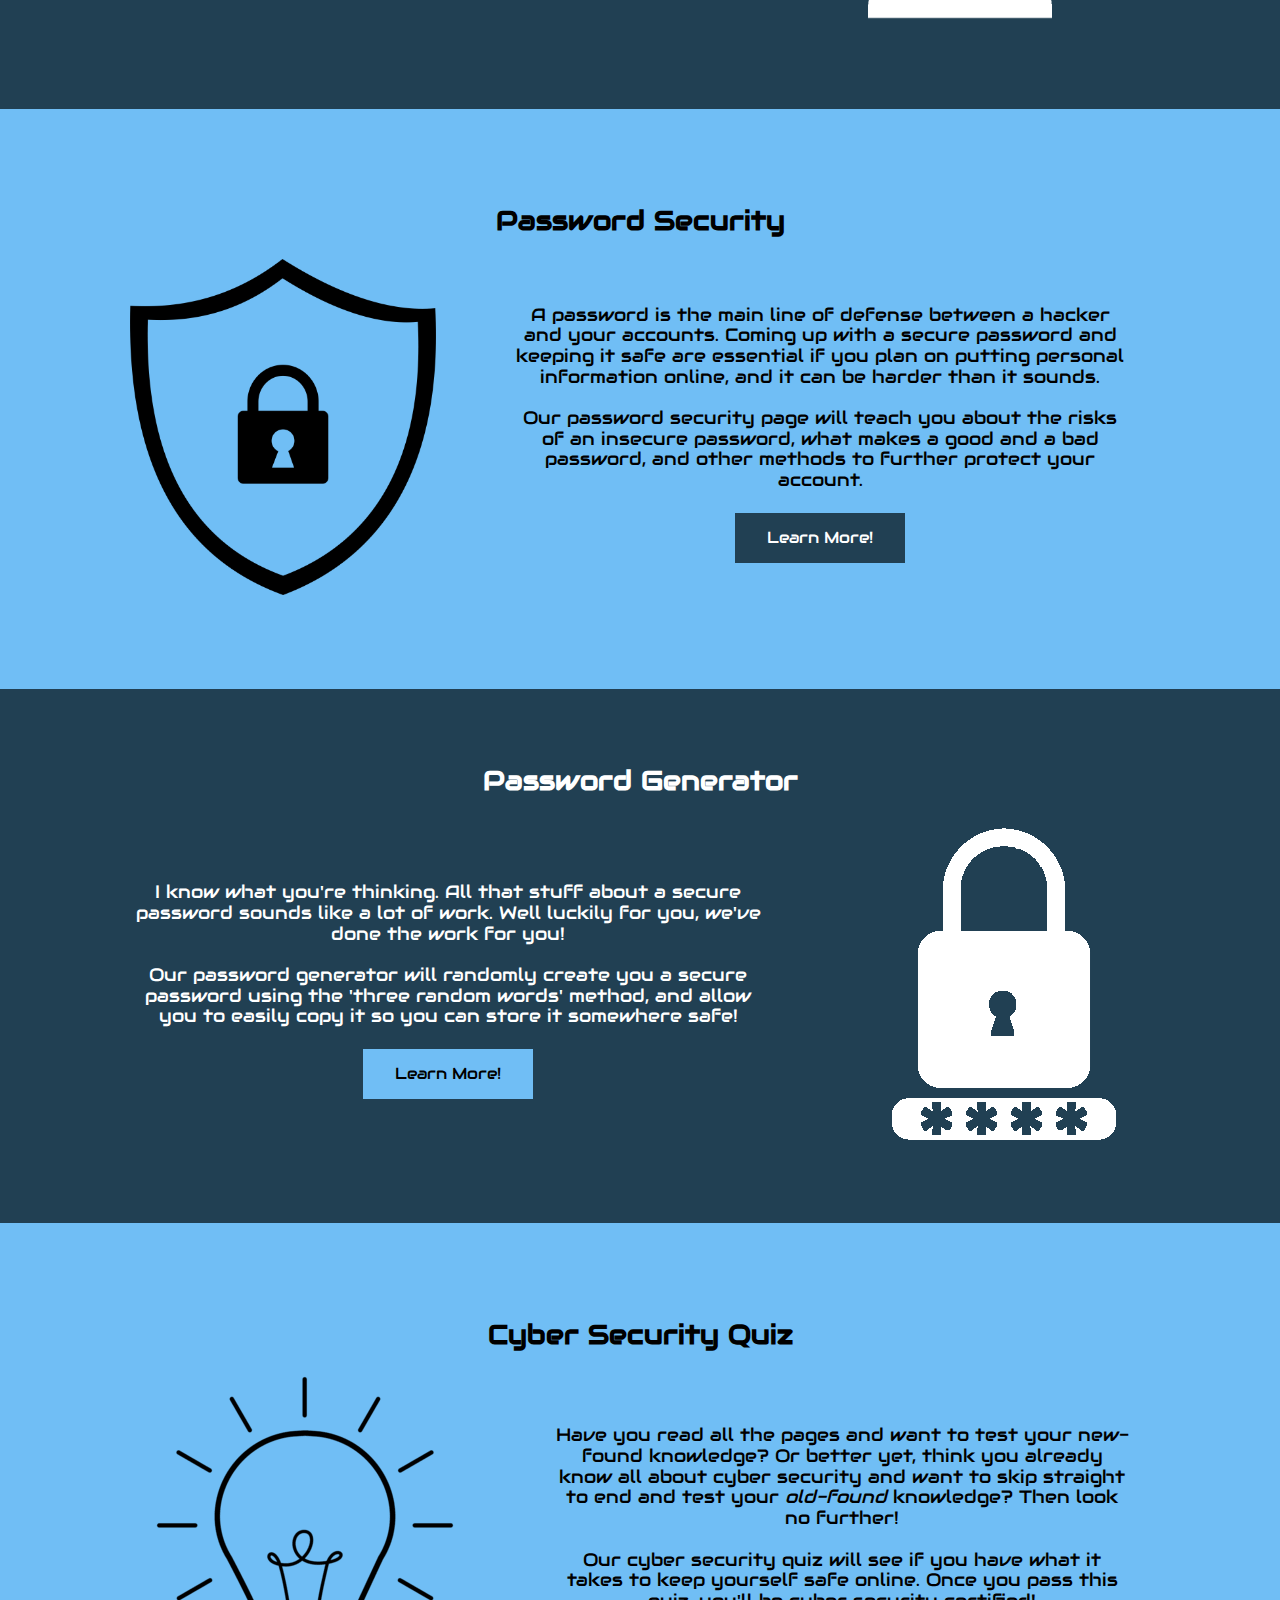
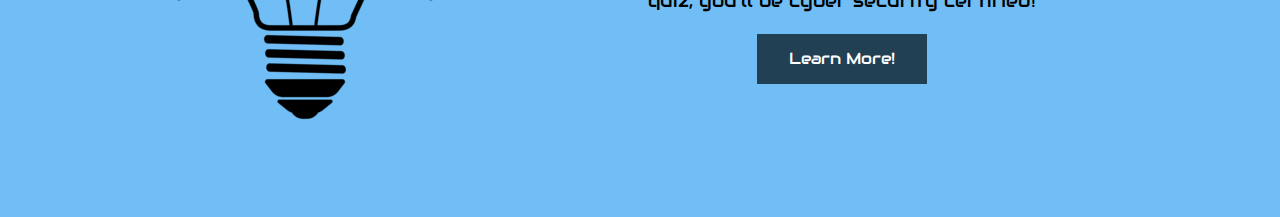
==== commit 85d58c99: "homepage complete" ====
--- a/groupworkfinal/index.html
+++ b/groupworkfinal/index.html
@@ -12,7 +12,7 @@
 </head>
 
 <body>
-    <h1 class="center">Cyber-security Site</h1>
+    <h1 class="center">Cyber security Site</h1>
 
 	<div class="navigate">
 		<a><button class="button active">Home Page</button></a>
@@ -27,9 +27,14 @@
 		<div class="index-div alt-palette">
 			<h2>Overview</h2>
 			<p>
-				Lorem ipsum dolor sit amet, consectetur adipiscing elit. Maecenas tortor nibh, condimentum faucibus porttitor at, tincidunt ac quam. Sed eleifend eleifend lectus in pulvinar. Mauris luctus mi et leo ultricies, a tincidunt odio ultrices. Cras ultrices, erat ac accumsan sagittis, tellus dolor maximus mauris, ac varius nunc nulla quis lacus. In cursus ultricies interdum. Sed lectus dui, volutpat ac blandit at, accumsan eget velit. Pellentesque lorem nunc, suscipit eget nisl non, condimentum sagittis augue. Maecenas at magna non elit commodo luctus. Suspendisse potenti. Cras vel viverra dui, vitae bibendum tortor. Maecenas arcu mauris, varius non molestie at, sagittis aliquam lectus. Ut rhoncus sem elit, vel finibus mi faucibus id. Mauris nibh elit, viverra vitae diam id, viverra commodo ipsum. Donec iaculis nulla at lacus finibus, eu mattis ex blandit.
-				<br><br>
-				Quisque fringilla egestas lectus. Donec nibh dolor, rhoncus in condimentum sed, imperdiet non erat. Maecenas lectus felis, dapibus id augue non, aliquam egestas diam. Vestibulum ullamcorper vitae nibh porta porta. Vivamus et eros eget dui accumsan faucibus. Integer dignissim ullamcorper elit sit amet pharetra. Suspendisse vitae est urna. Maecenas volutpat sem eros, et egestas purus molestie vel.
+				Cyber security are the measures taken to protect your devices and personal information from potential digital threats.
+				This is essential in the modern world, where computers and the internet play a fundamental role in our daily lives.
+				While there are legal requirements for organisations designed to help keep you safe online,
+				it's your responsibility to educate yourself on the potential dangers what precautions you can take.
+				<br>That's where we come in!<br><br>
+				This site is designed to teach you about a number of cyber security topics, along with a secure password
+				generator and a quiz to test what you've learned! Keep reading to learn more.
+
 			</p>
 		</div>
 
@@ -39,10 +44,12 @@
 				<img src="images/incognito.png" alt="Man with hat & sunglasses" id="privacy-img"> <!-- https://designbundles.net/cooshstore/865854-incognito-icon-browse-in-private-spy-agent-secret- -->
 				<div class="index-txt">
 					<p>
-						Lorem ipsum dolor sit amet, consectetur adipiscing elit. Maecenas tortor nibh, condimentum faucibus porttitor at, tincidunt ac quam. Sed eleifend eleifend lectus in pulvinar. Mauris luctus mi et leo ultricies, a tincidunt odio ultrices. Cras ultrices, erat ac accumsan sagittis, tellus dolor maximus mauris, ac varius nunc nulla quis lacus. In cursus ultricies interdum. Sed lectus dui, volutpat ac blandit at, accumsan eget velit. Pellentesque lorem nunc, suscipit eget nisl non, condimentum sagittis augue. Maecenas at magna non elit commodo luctus. Suspendisse potenti. Cras vel viverra dui, vitae bibendum tortor. Maecenas arcu mauris, varius non molestie at, sagittis aliquam lectus. Ut rhoncus sem elit, vel finibus mi faucibus id. Mauris nibh elit, viverra vitae diam id, viverra commodo ipsum. Donec iaculis nulla at lacus finibus, eu mattis ex blandit.
+						Do you use the internet? If you're reading this, I think we both know the answer.
+						The internet allows anyone to learn about anything, and if you're not careful, that could mean
+						somebody learning things about you that you might not want them to know.
 						<br><br>
-						Quisque fringilla egestas lectus. Donec nibh dolor, rhoncus in condimentum sed, imperdiet non erat. Maecenas lectus felis, dapibus id augue non, aliquam egestas diam. Vestibulum ullamcorper vitae nibh porta porta. Vivamus et eros eget dui accumsan faucibus. Integer dignissim ullamcorper elit sit amet pharetra. Suspendisse vitae est urna. Maecenas volutpat sem eros, et egestas purus molestie vel.
-					</p>
+						Our online privacy page teaches you about the dangers of sharing personal information online,
+						as well as measures you can take to keep yourself self on the internet.</p>
 					<a href="onlineprivacy.html">
 						<button class="button">Learn More!</button>
 					</a>
@@ -56,9 +63,11 @@
 			<div class="index-section">
 				<div class="index-txt">
 					<p>
-						Lorem ipsum dolor sit amet, consectetur adipiscing elit. Maecenas tortor nibh, condimentum faucibus porttitor at, tincidunt ac quam. Sed eleifend eleifend lectus in pulvinar. Mauris luctus mi et leo ultricies, a tincidunt odio ultrices. Cras ultrices, erat ac accumsan sagittis, tellus dolor maximus mauris, ac varius nunc nulla quis lacus. In cursus ultricies interdum. Sed lectus dui, volutpat ac blandit at, accumsan eget velit. Pellentesque lorem nunc, suscipit eget nisl non, condimentum sagittis augue. Maecenas at magna non elit commodo luctus. Suspendisse potenti. Cras vel viverra dui, vitae bibendum tortor. Maecenas arcu mauris, varius non molestie at, sagittis aliquam lectus. Ut rhoncus sem elit, vel finibus mi faucibus id. Mauris nibh elit, viverra vitae diam id, viverra commodo ipsum. Donec iaculis nulla at lacus finibus, eu mattis ex blandit.
-						<br><br>
-						Quisque fringilla egestas lectus. Donec nibh dolor, rhoncus in condimentum sed, imperdiet non erat. Maecenas lectus felis, dapibus id augue non, aliquam egestas diam. Vestibulum ullamcorper vitae nibh porta porta. Vivamus et eros eget dui accumsan faucibus. Integer dignissim ullamcorper elit sit amet pharetra. Suspendisse vitae est urna. Maecenas volutpat sem eros, et egestas purus molestie vel.
+						Staying protected online isn't only your responsibility. There are a number of cyber security laws
+						that businesses are required to follow when you give them your information, and they can be
+						punished if they fail to do so. There's also laws limiting what you are allowed to do with a
+						computer, cyber crimes are still crimes after all. <br><br>Our Legal Issues pages teaches you
+						the laws and regulations you need to know when navigating the online world!
 					</p>
 					<a href="legal.html">
 						<button class="button btn-invert">Learn More!</button>
@@ -75,9 +84,11 @@
 				<img src="images/padlock.webp" alt="Lock & Shield" id="password-img"> <!-- https://uxwing.com/shield-lock-line-icon/  -->
 				<div class="index-txt">
 					<p>
-						Lorem ipsum dolor sit amet, consectetur adipiscing elit. Maecenas tortor nibh, condimentum faucibus porttitor at, tincidunt ac quam. Sed eleifend eleifend lectus in pulvinar. Mauris luctus mi et leo ultricies, a tincidunt odio ultrices. Cras ultrices, erat ac accumsan sagittis, tellus dolor maximus mauris, ac varius nunc nulla quis lacus. In cursus ultricies interdum. Sed lectus dui, volutpat ac blandit at, accumsan eget velit. Pellentesque lorem nunc, suscipit eget nisl non, condimentum sagittis augue. Maecenas at magna non elit commodo luctus. Suspendisse potenti. Cras vel viverra dui, vitae bibendum tortor. Maecenas arcu mauris, varius non molestie at, sagittis aliquam lectus. Ut rhoncus sem elit, vel finibus mi faucibus id. Mauris nibh elit, viverra vitae diam id, viverra commodo ipsum. Donec iaculis nulla at lacus finibus, eu mattis ex blandit.
-						<br><br>
-						Quisque fringilla egestas lectus. Donec nibh dolor, rhoncus in condimentum sed, imperdiet non erat. Maecenas lectus felis, dapibus id augue non, aliquam egestas diam. Vestibulum ullamcorper vitae nibh porta porta. Vivamus et eros eget dui accumsan faucibus. Integer dignissim ullamcorper elit sit amet pharetra. Suspendisse vitae est urna. Maecenas volutpat sem eros, et egestas purus molestie vel.
+						A password is the main line of defense between a hacker and your accounts. Coming up
+						with a secure password and keeping it safe are essential if you plan on putting personal
+						information online, and it can be harder than it sounds.<br><br>Our password security page will
+						teach you about the risks of an insecure password, what makes a good and a bad password, and other
+						methods to further protect your account.
 					</p>
 					<a href="passwordsecurity.html">
 						<button class="button">Learn More!</button>
@@ -92,9 +103,10 @@
 			<div class="index-section">
 				<div class="index-txt">
 					<p>
-						Lorem ipsum dolor sit amet, consectetur adipiscing elit. Maecenas tortor nibh, condimentum faucibus porttitor at, tincidunt ac quam. Sed eleifend eleifend lectus in pulvinar. Mauris luctus mi et leo ultricies, a tincidunt odio ultrices. Cras ultrices, erat ac accumsan sagittis, tellus dolor maximus mauris, ac varius nunc nulla quis lacus. In cursus ultricies interdum. Sed lectus dui, volutpat ac blandit at, accumsan eget velit. Pellentesque lorem nunc, suscipit eget nisl non, condimentum sagittis augue. Maecenas at magna non elit commodo luctus. Suspendisse potenti. Cras vel viverra dui, vitae bibendum tortor. Maecenas arcu mauris, varius non molestie at, sagittis aliquam lectus. Ut rhoncus sem elit, vel finibus mi faucibus id. Mauris nibh elit, viverra vitae diam id, viverra commodo ipsum. Donec iaculis nulla at lacus finibus, eu mattis ex blandit.
-						<br><br>
-						Quisque fringilla egestas lectus. Donec nibh dolor, rhoncus in condimentum sed, imperdiet non erat. Maecenas lectus felis, dapibus id augue non, aliquam egestas diam. Vestibulum ullamcorper vitae nibh porta porta. Vivamus et eros eget dui accumsan faucibus. Integer dignissim ullamcorper elit sit amet pharetra. Suspendisse vitae est urna. Maecenas volutpat sem eros, et egestas purus molestie vel.
+						I know what you're thinking. All that stuff about a secure password sounds like a lot of work.
+						Well luckily for you, we've done the work for you! <br><br>Our password generator will randomly
+						create you a secure password using the 'three random words' method, and allow you to easily copy
+						it so you can store it somewhere safe!
 					</p>
 					<a href="password-generator.html">
 						<button class="button btn-invert">Learn More!</button>
@@ -106,14 +118,16 @@
 		</div>
 
 		<div class="index-div">
-			<h2>Quiz</h2>
+			<h2>Cyber Security Quiz</h2>
 			<div class="index-section"> <!-- https://pngtree.com/freepng/vector-black-line-glowing-idea-bulb-clipart-design_8708601.html -->
 				<img src="images/lightbulb.png" alt="Lightbulb" id="quiz-img">
 				<div class="index-txt">
 					<p>
-						Lorem ipsum dolor sit amet, consectetur adipiscing elit. Maecenas tortor nibh, condimentum faucibus porttitor at, tincidunt ac quam. Sed eleifend eleifend lectus in pulvinar. Mauris luctus mi et leo ultricies, a tincidunt odio ultrices. Cras ultrices, erat ac accumsan sagittis, tellus dolor maximus mauris, ac varius nunc nulla quis lacus. In cursus ultricies interdum. Sed lectus dui, volutpat ac blandit at, accumsan eget velit. Pellentesque lorem nunc, suscipit eget nisl non, condimentum sagittis augue. Maecenas at magna non elit commodo luctus. Suspendisse potenti. Cras vel viverra dui, vitae bibendum tortor. Maecenas arcu mauris, varius non molestie at, sagittis aliquam lectus. Ut rhoncus sem elit, vel finibus mi faucibus id. Mauris nibh elit, viverra vitae diam id, viverra commodo ipsum. Donec iaculis nulla at lacus finibus, eu mattis ex blandit.
-						<br><br>
-						Quisque fringilla egestas lectus. Donec nibh dolor, rhoncus in condimentum sed, imperdiet non erat. Maecenas lectus felis, dapibus id augue non, aliquam egestas diam. Vestibulum ullamcorper vitae nibh porta porta. Vivamus et eros eget dui accumsan faucibus. Integer dignissim ullamcorper elit sit amet pharetra. Suspendisse vitae est urna. Maecenas volutpat sem eros, et egestas purus molestie vel.
+						Have you read all the pages and want to test your new-found knowledge? Or better yet, think you
+						already know all about cyber security and want to skip straight to end and test your
+						<span class="italics">old-found</span> knowledge? Then look no further!<br><br> Our cyber
+						security quiz will see if you have what it takes to keep yourself safe online. Once you pass
+						this quiz, you'll be cyber security certified!
 					</p>
 					<a href="quiz.html">
 						<button class="button">Learn More!</button>
--- a/groupworkfinal/css.css
+++ b/groupworkfinal/css.css
@@ -56,17 +56,22 @@
 }
 
 #toptip {
+    align-items: center;
     border-radius: 25px;
     width: 250px;
     border: 5px solid black;
-    padding: 0;
     margin: 20px;
     display: inline-block;
 
+}
+
+#toptip img {
+    margin-left: -25px;
 }
 
 #toptip ul {
     list-style-type: none;
+    padding: 0;
 }
 
 #fakeaccounts {
@@ -384,6 +389,11 @@
     padding:  3em 5em 3em 5em;
 }
 
+.index-txt {
+    display: flex;
+    flex-flow: column;
+    justify-content: center;
+}
 
 .alt-palette {
     background-color: #214053;
@@ -462,4 +472,12 @@
 
 #pwd-security-intro {
     max-width: 60%;
+}
+
+ul, ol {
+    list-style-position: inside;
+}
+
+.italics {
+    font-style: italic;
 }